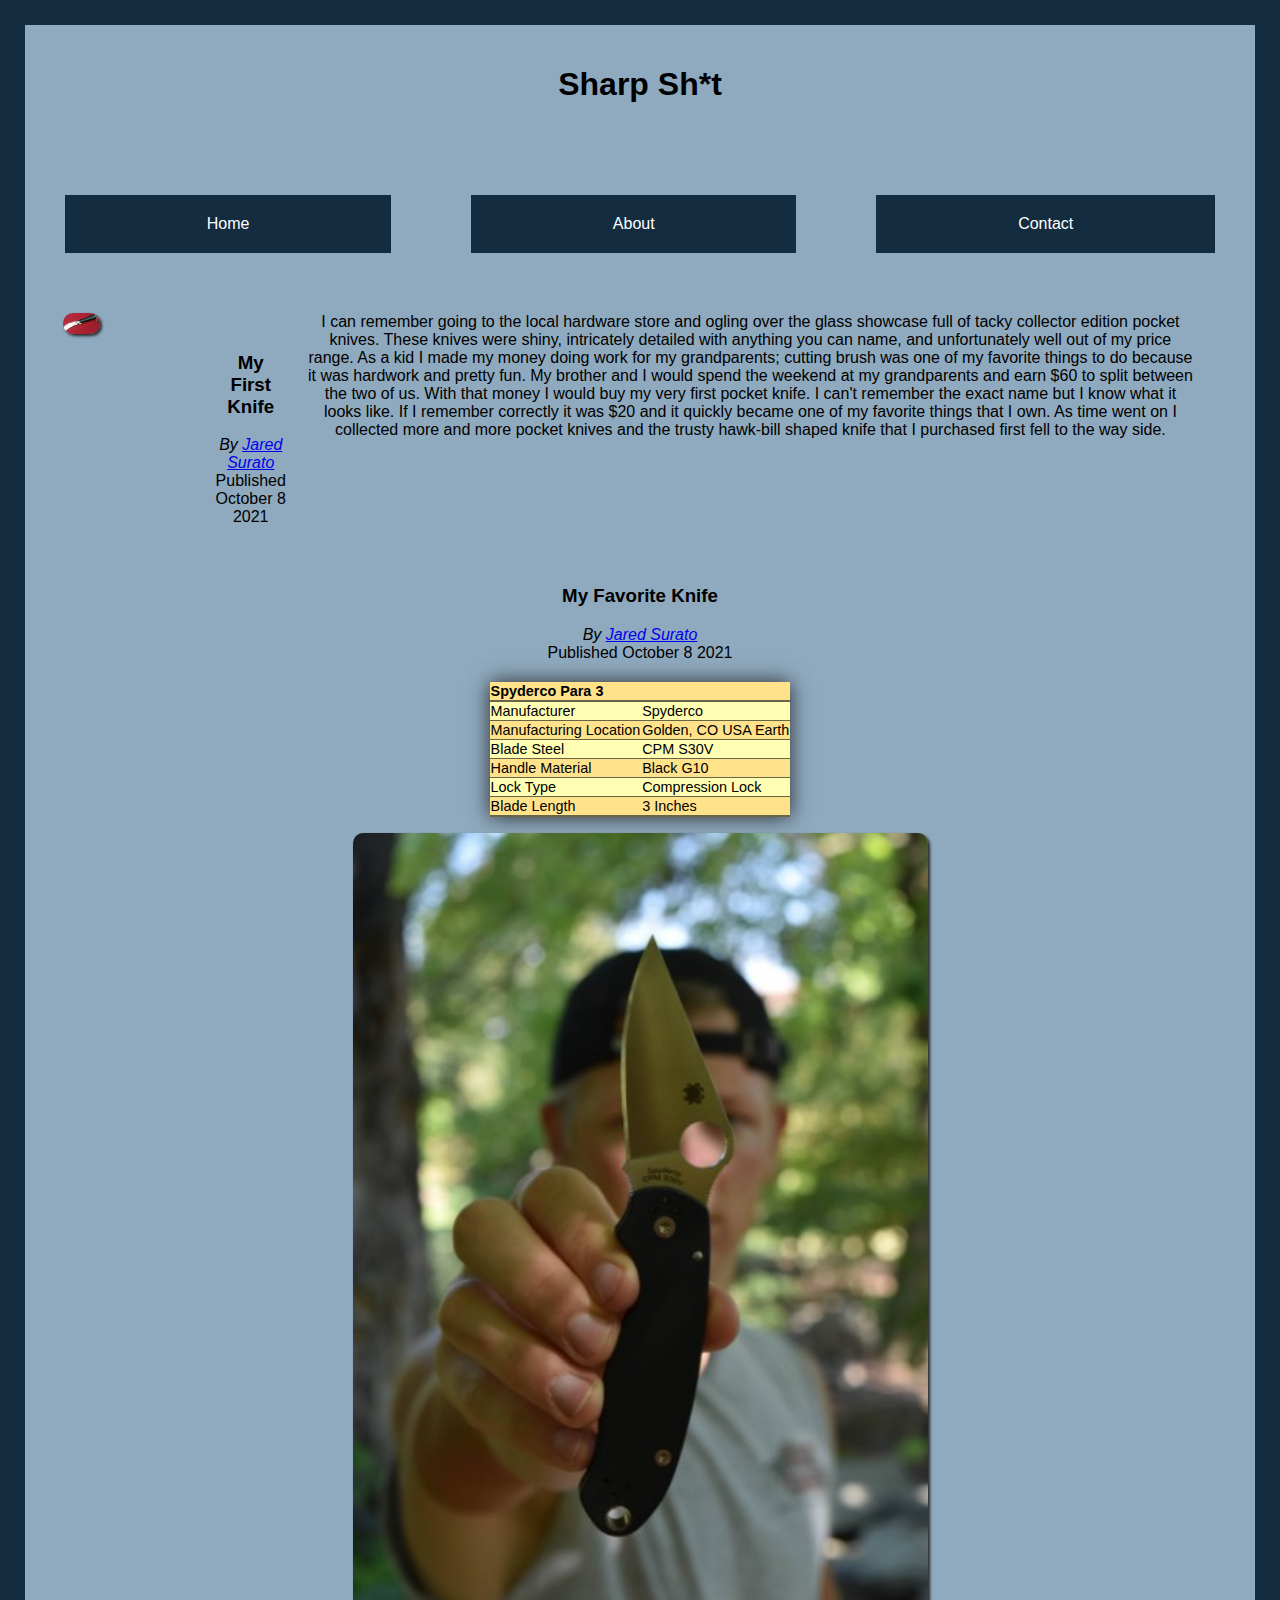
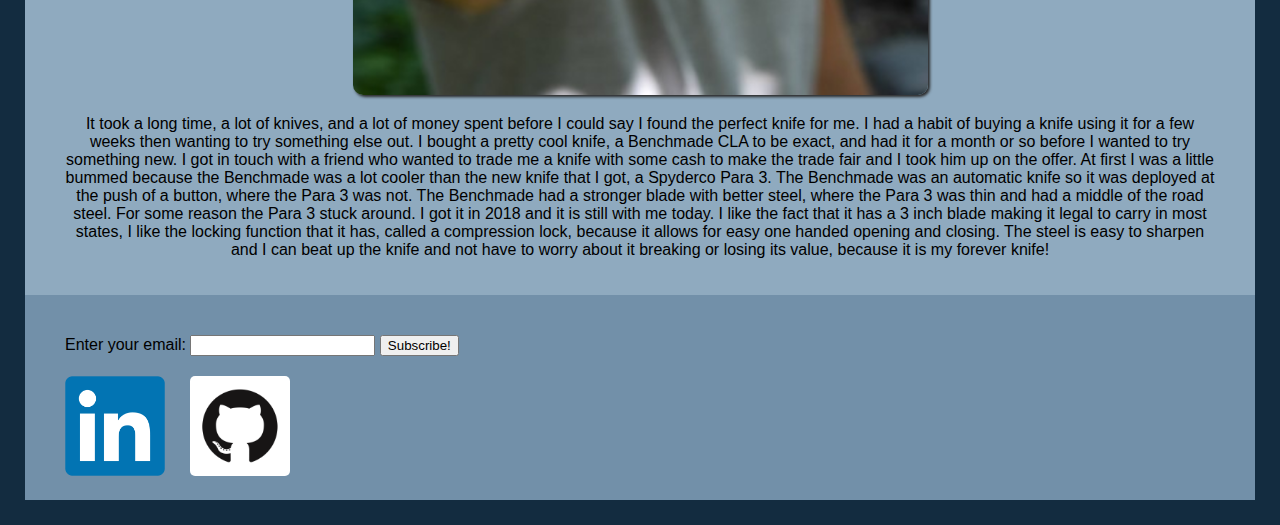
==== index.html @ bbdde285 "flexing" ====
<!DOCTYPE html>
<html lang="en">
<head>
    <meta charset="UTF-8">
    <meta http-equiv="X-UA-Compatible" content="IE=edge">
    <meta name="viewport" content="width=device-width, initial-scale=1.0">
    <link rel="stylesheet" href="style.css">
    <title>Sharp Sh*t</title>
</head>
<body>
    <header>
        <h1>Sharp Sh*t</h1>
    </header>

    
    <nav class="header-nav">
        <ul class="nav-list">
            <li class="nav-item"><a class="nav-page" href=index.html>Home</a></li>
            <li class="nav-item"><a class="nav-page" href=about.html>About</a></li>
            <li class="nav-item"><a class="nav-page" href=contact.html>Contact</a></li>
        </ul>
    </nav>

    <main>
        <article id="blog-article-one">   
            
            <div id="hawkbill-image">
                <img class="image" 
                     src="hawkbill.jpg" 
                     alt = "A hawkbill knife, similar to my first knife" 
                     >
            </div>
            <p id="blog-article-one-content"> 
                <header>
                    <h3> My First Knife </h3>
                
                    <address class="author">
                        By <a rel="author" href=about.html>Jared Surato</a>
                    </address>
                    <time datetime="2021-10-08">
                        Published October 8 2021
                    </time>
                </header>
                I can remember going to the local hardware store
                and ogling over the glass showcase full of tacky
                collector edition pocket knives. These knives were
                shiny, intricately detailed with anything you can 
                name, and unfortunately well out of my price range.
                As a kid I made my money doing work for my grandparents;
                cutting brush was one of my favorite things to do 
                because it was hardwork and pretty fun. My brother
                and I would spend the weekend at my grandparents
                and earn $60 to split between the two of us. With
                that money I would buy my very first pocket knife.
                I can't remember the exact name but I know what it looks
                like. If I remember correctly it was $20 and it quickly
                became one of my favorite things that I own. As time went
                on I collected more and more pocket knives and the trusty
                hawk-bill shaped knife that I purchased first fell to the
                way side.
            </p>
        </article>

        <article id="blog-article-two">   
            <header>
                <h3> My Favorite Knife </h3>
            
                <address class="author">
                    By <a rel="author" href=about.html>Jared Surato</a>
                </address>
                <time datetime="2021-10-08">Published October 8 2021</time>
            </header>
            <table class="styled-table">
                <thead>
                    <tr>
                        <th colspan="2">Spyderco Para 3</th>
                    </tr>
                </thead>
                <tbody>
                    <tr>
                        <td>Manufacturer</td>
                        <td>Spyderco</td>
                    </tr>
                    <tr>
                        <td>Manufacturing Location</td>
                        <td>Golden, CO USA Earth</td>
                    </tr>
                    <tr>
                        <td>Blade Steel</td>
                        <td>CPM S30V</td>
                    </tr>
                    <tr>
                        <td>Handle Material</td>
                        <td>Black G10</td>
                    </tr>
                    <tr>
                        <td>Lock Type</td>
                        <td>Compression Lock</td>
                    </tr>
                    <tr>
                        <td>Blade Length</td>
                        <td>3 Inches</td>
                    </tr>
                </tbody>
            </table>
            <p>
                <img class="image"
                     src="para3.jpg" 
                     alt = "Me holding the Spyderco Para 3 pocket knife"
                >
            </p>
            <p> 
                It took a long time, a lot of knives, and a lot of money spent
                before I could say I found the perfect knife for me. I had a
                habit of buying a knife using it for a few weeks then wanting to
                try something else out. I bought a pretty cool knife, a Benchmade
                CLA to be exact, and had it for a month or so before I wanted to try
                something new. I got in touch with a friend who wanted to trade me a
                knife with some cash to make the trade fair and I took him up on the
                offer. At first I was a little bummed because the Benchmade was a lot
                cooler than the new knife that I got, a Spyderco Para 3. The Benchmade
                was an automatic knife so it was deployed at the push of a button, where
                the Para 3 was not. The Benchmade had a stronger blade with better steel,
                where the Para 3 was thin and had a middle of the road steel. For some reason
                the Para 3 stuck around. I got it in 2018 and it is still with me today. I
                like the fact that it has a 3 inch blade making it legal to carry in most
                states, I like the locking function that it has, called a compression lock,
                because it allows for easy one handed opening and closing. The steel is easy
                to sharpen and I can beat up the knife and not have to worry about it breaking
                or losing its value, because it is my forever knife!
            </p>
            
        </article>
    </main>

    <footer>
        <form>
              <label for="email">Enter your email: </label>
              <input type="text" name="email" id="email" required>
              <input type="submit" value="Subscribe!">
        </form>
        <nav>
            <ul class="nav-list">
                <li><a href=https://www.linkedin.com/in/jared-surato/ >
                    <img  id="linkedin" src="linkedin.png" alt="linkedin">
                </a></li>
                <li><a href=https://github.com/jaredsurato >
                    <img  id="github" src="github.png" alt="github">
                </a></li>
            </ul>
        </nav>
    </footer>
</body>
</html>
---- style.css ----
body {
    background:#132c40 ;
    font-family: Arial, Helvetica, sans-serif;
    margin:25px;
}
main {
    display: flex;
    flex-direction: column;
}

article:nth-of-type(1) {
    flex:1;
}
article:nth-of-type(2) {
    flex:1;
}
main, header{
    background: #8faabf;
    padding: 20px;
    text-align: center;
}

footer {
    background: #7290a9;
    padding: 20px;
}

form {
    padding: 20px;
}

ul {
    list-style-position: inside;
}

p {
    padding:20px;
    padding-top: 0;
    padding-bottom: 0;
}

.image {
    box-shadow: 2px 2px 3px #292929;
    border-radius: 10px;
    width:50%;
    height:auto;
}


.header-nav {
    position: sticky;
    width: 100%;
    background: #8faabf;
    padding-top: 10px;
}

.nav-list {
    position: sticky;
    list-style-type: none;
    margin: 0;
    padding: 0;
    overflow: hidden;
    display: flex;
}

.nav-item {
    position: sticky;
    flex:1 0 auto;
}

.nav-page {
    position: sticky;
    display: block;
    /*width: 60px;*/
    background-color: #132c40;
    color: white;
    text-align: center; 
    text-decoration: none;
    padding:20px;
    margin: 40px;
}

.nav-page:hover {
    font-weight: bold;
    background-color: #215b7a;
}

.nav-page:active {
    color:darkorange;
}

.styled-table {
    border-collapse: collapse;
    margin-left:auto;
    margin-right:auto;
    font-size: 0.9em;
    font-family: sans-serif;
    min-width: auto;
    box-shadow: 0 0 20px #292929;
}

.styled-table thead tr{
    background-color: #ffe28a;
    text-align: left;
    border-bottom: 2px solid #666547;
}

.styled-table tbody tr {
    background-color: #fffeb3;
    border-bottom: 1px solid #666547;
    text-align: left;
}

.styled-table tbody tr:nth-of-type(even) {
    background-color: #ffe28a;
    text-align: left;
}

.styled-table tbody tr:last-of-type {
    border-bottom: 2px solid #666547;;
}

#linkedin{
    width: 100px;
    height: auto;
    border-radius: 5px;
    margin-right: 25px;
    margin-left:20px
}

#github{
    width: 100px;
    height: auto;
    border-radius: 5px;
    margin-right: 25px;
}

#blog-article-one {
    display: flex;
}
#hawkbill-image {
    flex:500px;
}
#blog-article-one-content{
    flex:250px;
}
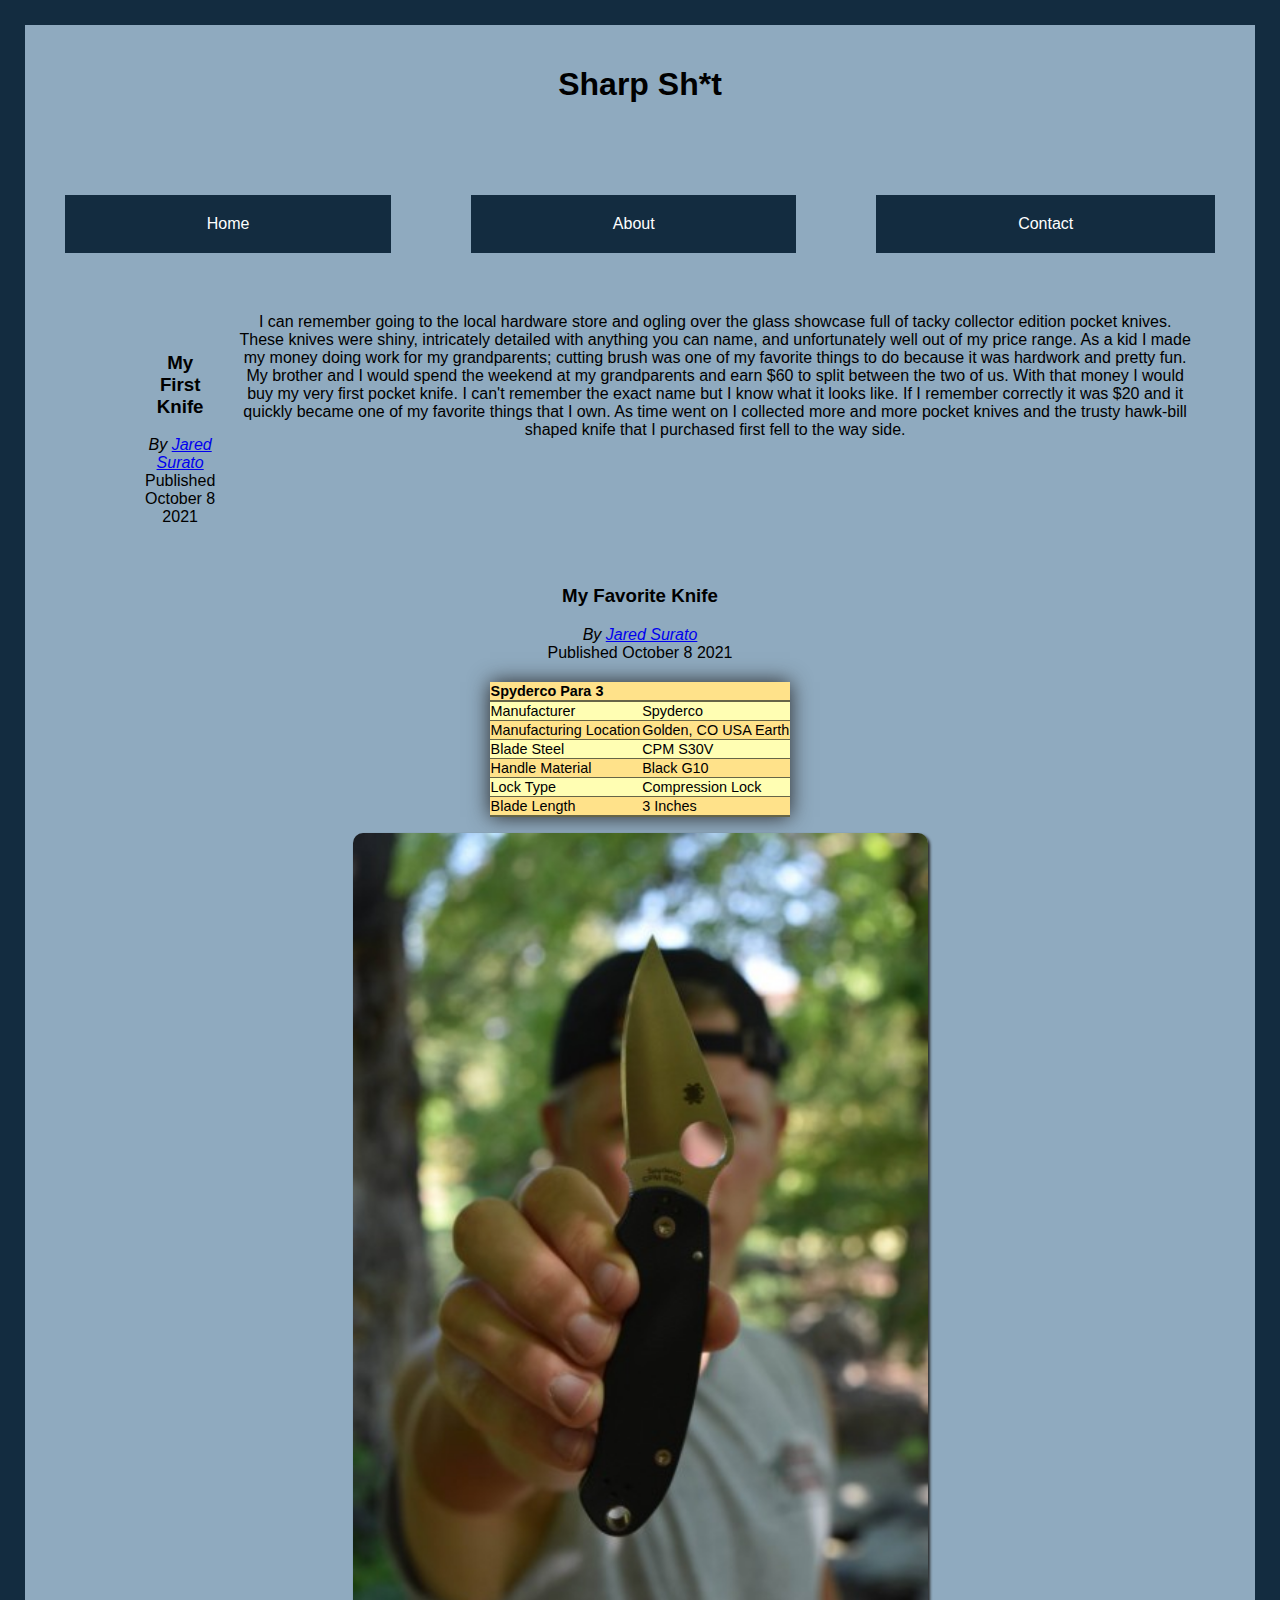
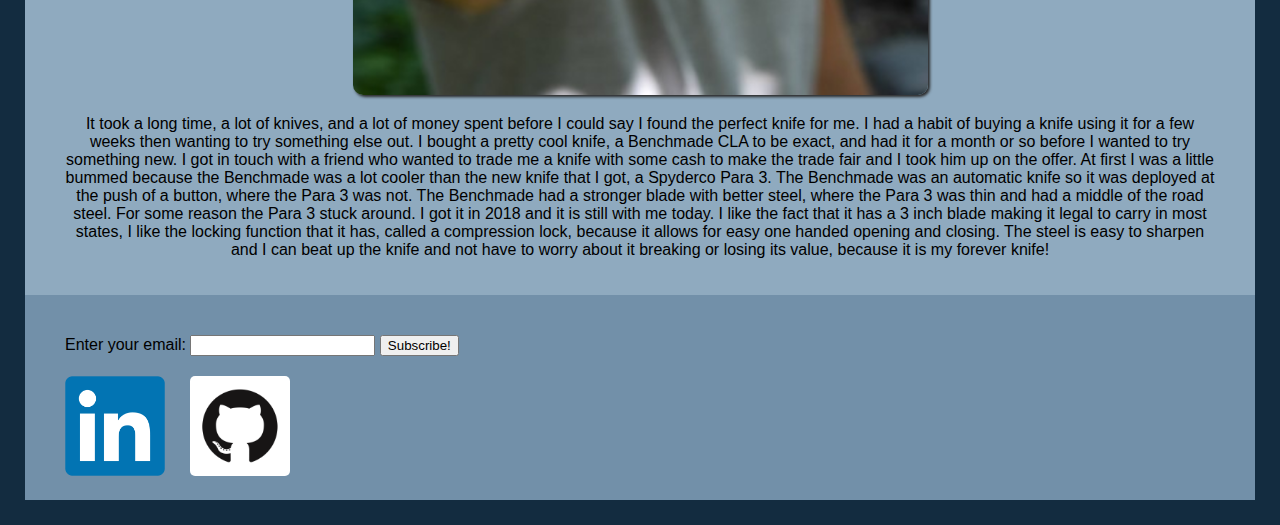
==== commit f7cc0ed6: "changed div to p" ====
--- a/index.html
+++ b/index.html
@@ -24,12 +24,12 @@
     <main>
         <article id="blog-article-one">   
             
-            <div id="hawkbill-image">
+            <p id="hawkbill-image">
                 <img class="image" 
                      src="hawkbill.jpg" 
                      alt = "A hawkbill knife, similar to my first knife" 
                      >
-            </div>
+            </p>
             <p id="blog-article-one-content"> 
                 <header>
                     <h3> My First Knife </h3>
--- a/style.css
+++ b/style.css
@@ -139,8 +139,8 @@
     display: flex;
 }
 #hawkbill-image {
-    flex:500px;
+    flex:3;
 }
 #blog-article-one-content{
-    flex:250px;
+    flex:2;
 }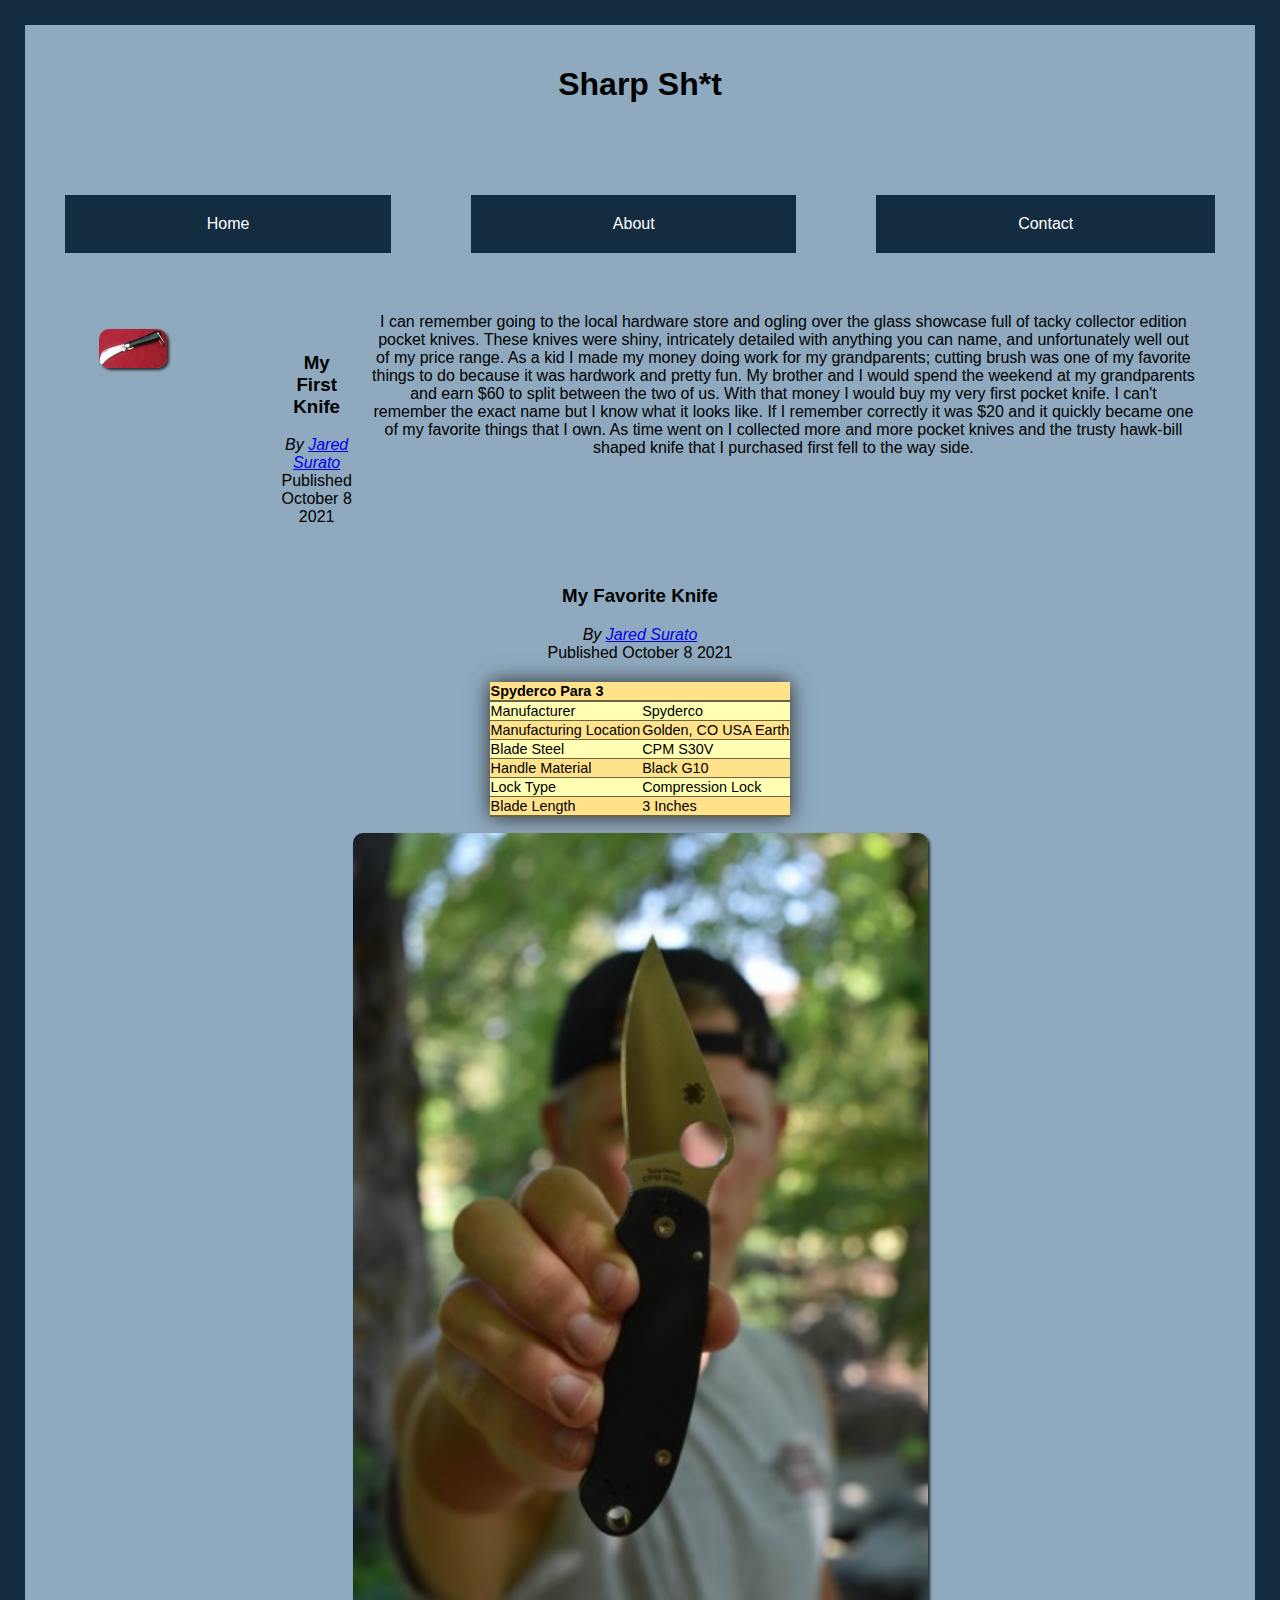
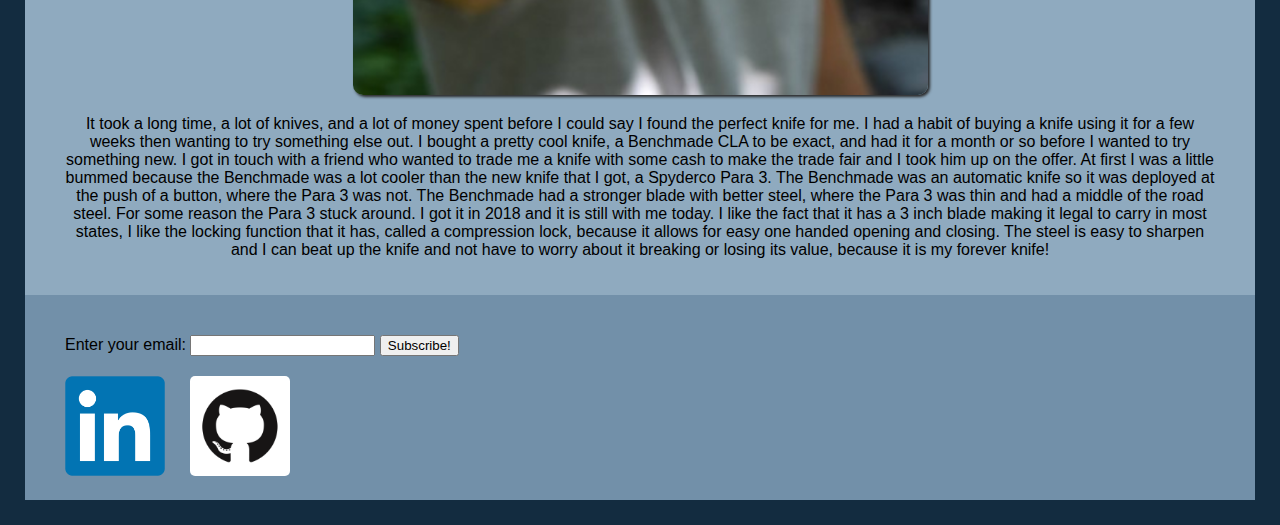
==== commit ab66e5c3: "changed id to img rather than p" ====
--- a/index.html
+++ b/index.html
@@ -24,8 +24,8 @@
     <main>
         <article id="blog-article-one">   
             
-            <p id="hawkbill-image">
-                <img class="image" 
+            <p>
+                <img id="hawkbill-image" class="image" 
                      src="hawkbill.jpg" 
                      alt = "A hawkbill knife, similar to my first knife" 
                      >
--- a/style.css
+++ b/style.css
@@ -139,7 +139,7 @@
     display: flex;
 }
 #hawkbill-image {
-    flex:3;
+    flex:4;
 }
 #blog-article-one-content{
     flex:2;
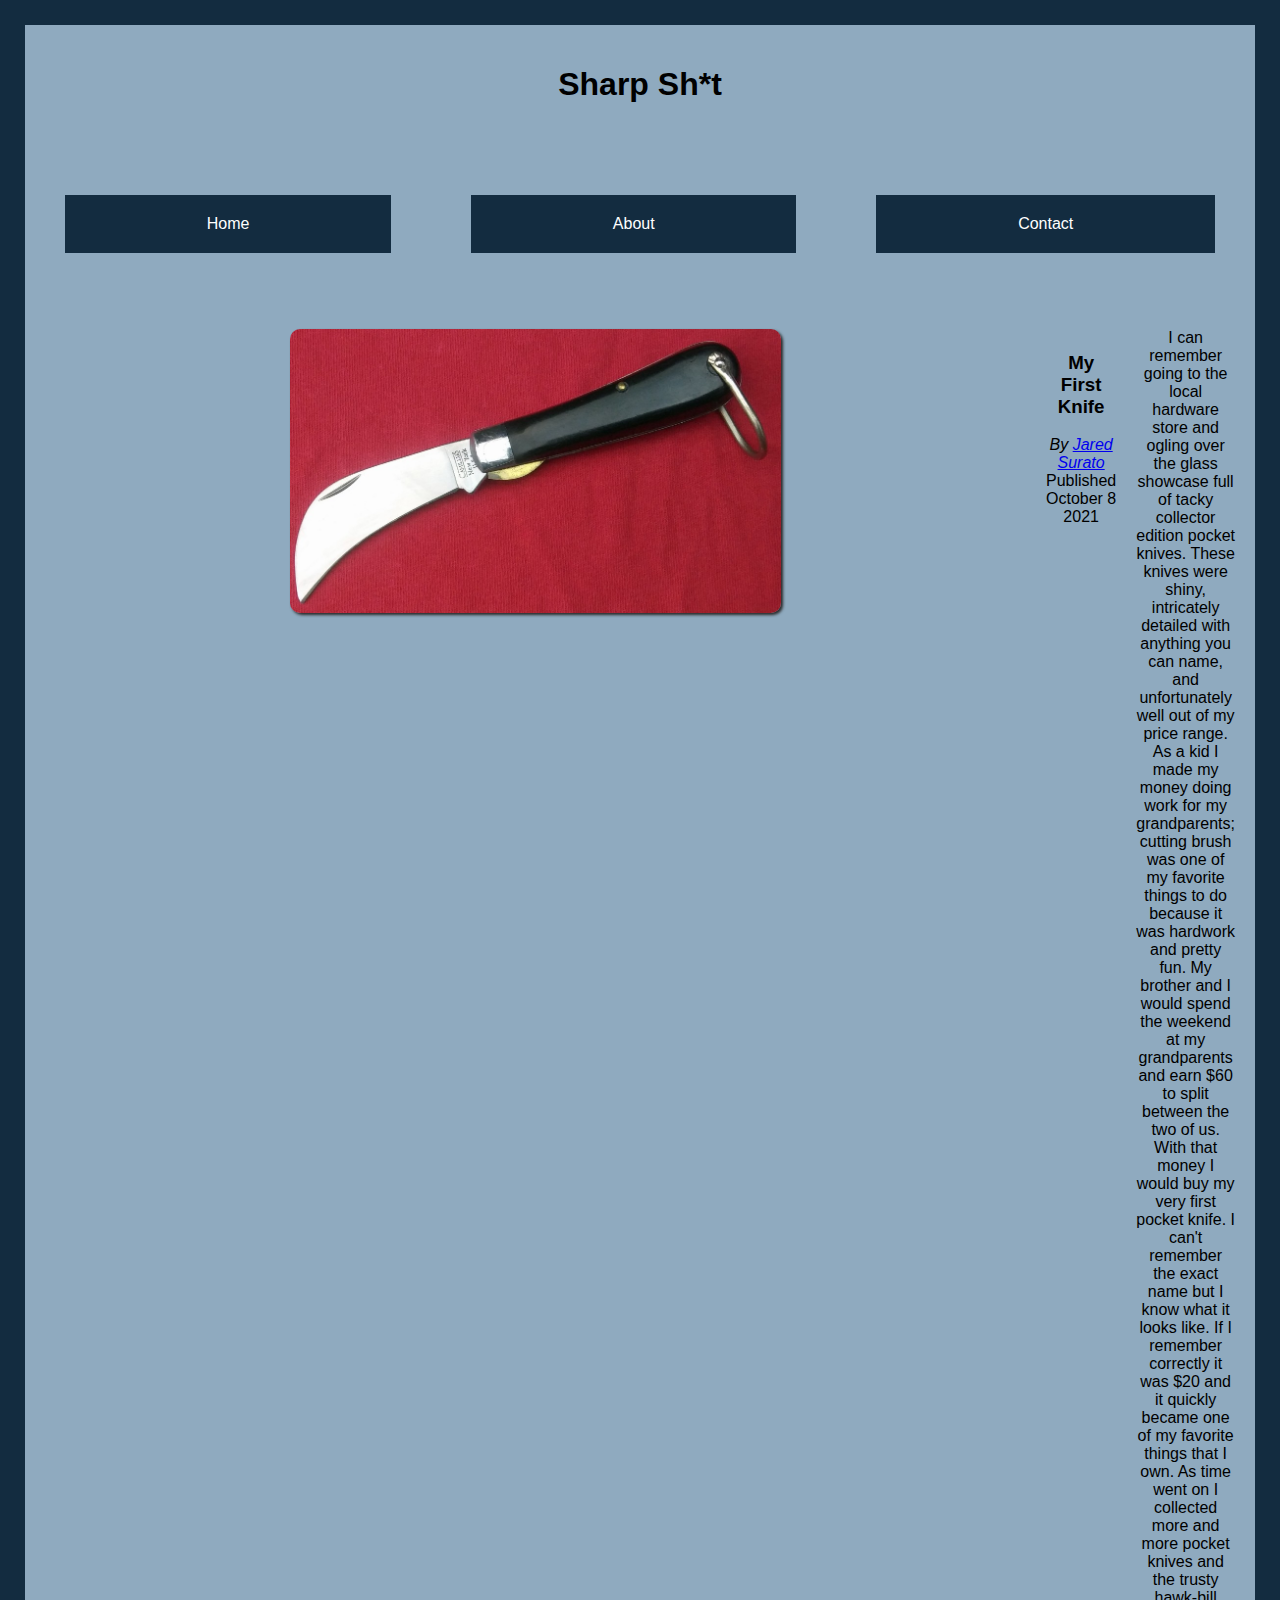
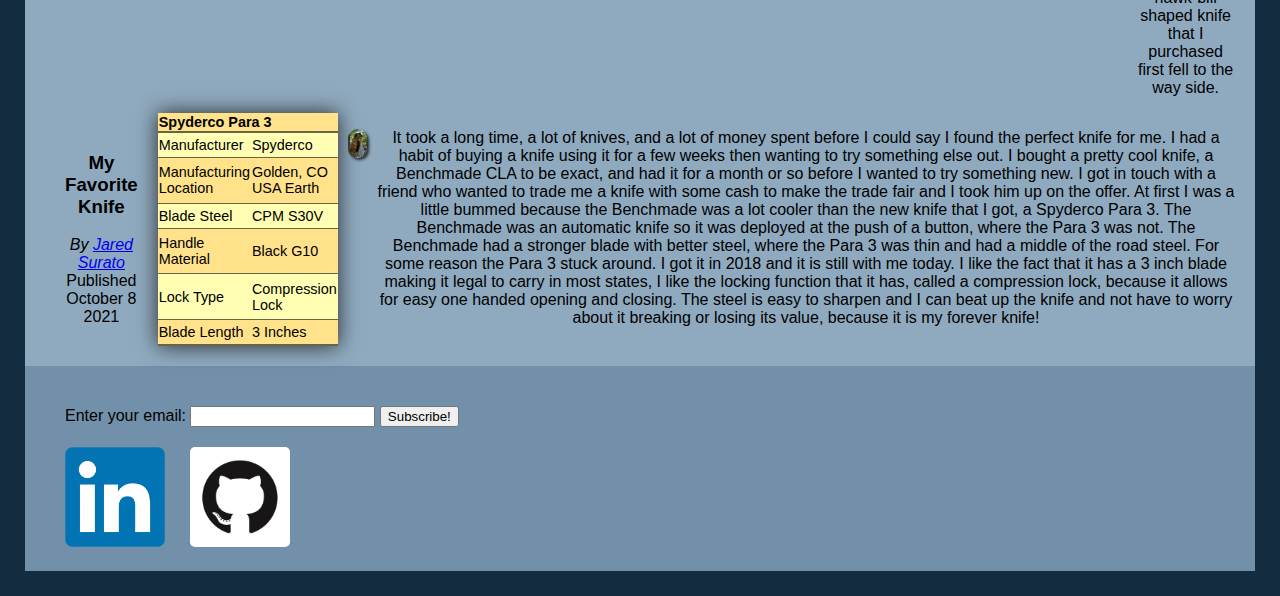
==== commit 31d31eeb: "flexing" ====
--- a/index.html
+++ b/index.html
@@ -23,24 +23,26 @@
 
     <main>
         <article id="blog-article-one">   
-            
             <p>
                 <img id="hawkbill-image" class="image" 
                      src="hawkbill.jpg" 
                      alt = "A hawkbill knife, similar to my first knife" 
                      >
             </p>
+
+            <header id="blog-article-one-header">
+                <h3> My First Knife </h3>
+            
+                <address class="author">
+                    By <a rel="author" href=about.html>Jared Surato</a>
+                </address>
+                <time datetime="2021-10-08">
+                    Published October 8 2021
+                </time>
+            </header>
+
             <p id="blog-article-one-content"> 
-                <header>
-                    <h3> My First Knife </h3>
                 
-                    <address class="author">
-                        By <a rel="author" href=about.html>Jared Surato</a>
-                    </address>
-                    <time datetime="2021-10-08">
-                        Published October 8 2021
-                    </time>
-                </header>
                 I can remember going to the local hardware store
                 and ogling over the glass showcase full of tacky
                 collector edition pocket knives. These knives were
--- a/style.css
+++ b/style.css
@@ -33,11 +33,11 @@
     list-style-position: inside;
 }
 
-p {
+/* p {
     padding:20px;
     padding-top: 0;
     padding-bottom: 0;
-}
+} */
 
 .image {
     box-shadow: 2px 2px 3px #292929;
@@ -139,8 +139,15 @@
     display: flex;
 }
 #hawkbill-image {
-    flex:4;
+    flex:3;
 }
 #blog-article-one-content{
     flex:2;
+}
+#blog-article-one-header{
+    flex:1;
+}
+
+#blog-article-two {
+    display: flex;
 }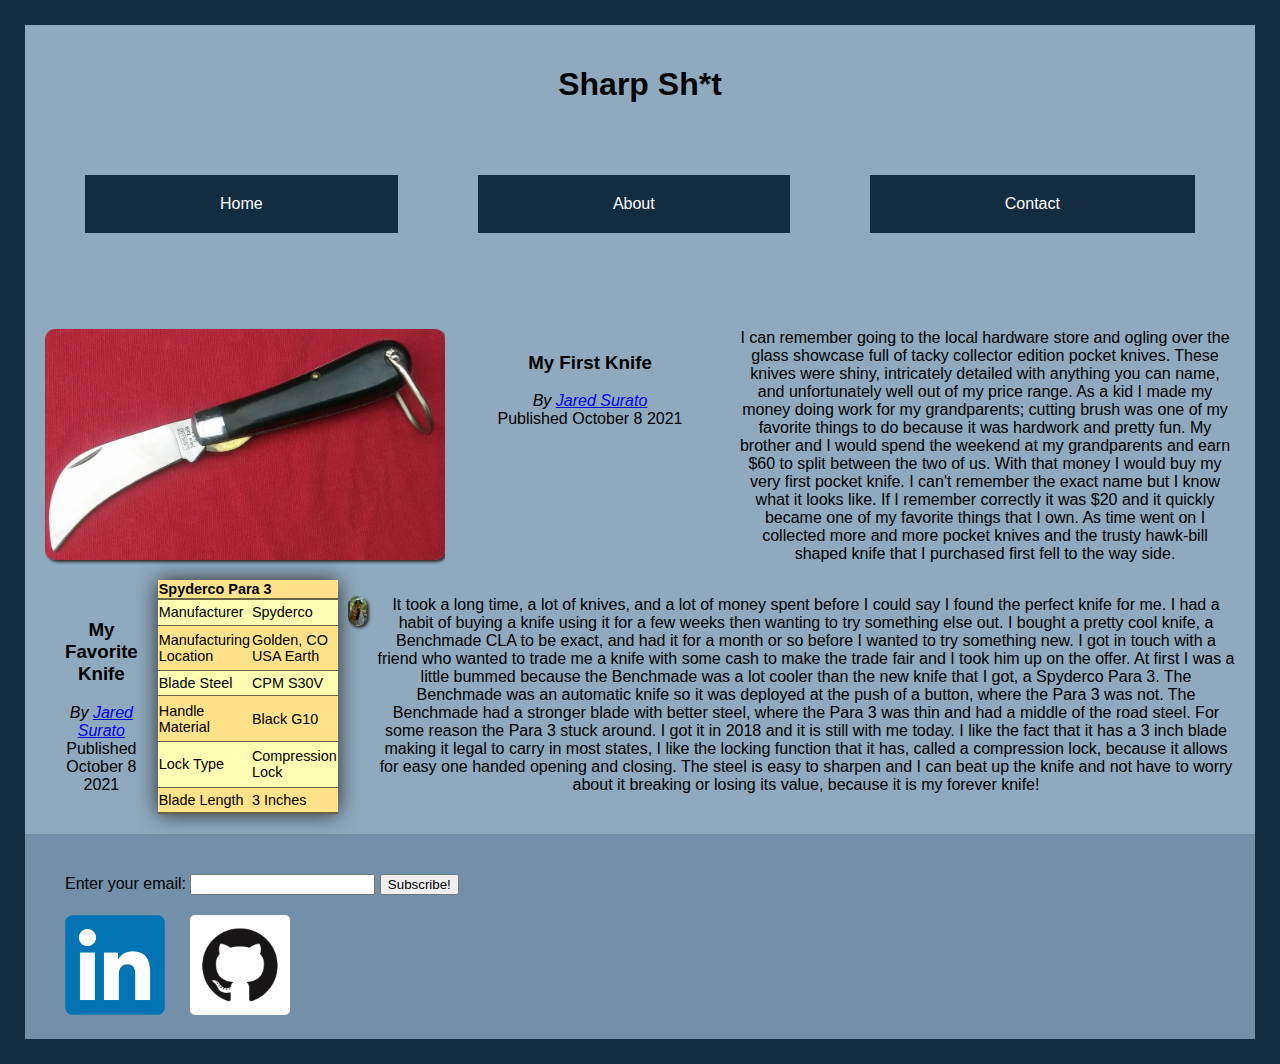
==== commit f469a13f: "wrapped nav bar in with header" ====
--- a/index.html
+++ b/index.html
@@ -10,17 +10,17 @@
 <body>
     <header>
         <h1>Sharp Sh*t</h1>
-    </header>
+    
 
     
-    <nav class="header-nav">
-        <ul class="nav-list">
-            <li class="nav-item"><a class="nav-page" href=index.html>Home</a></li>
-            <li class="nav-item"><a class="nav-page" href=about.html>About</a></li>
-            <li class="nav-item"><a class="nav-page" href=contact.html>Contact</a></li>
-        </ul>
-    </nav>
-
+        <nav class="header-nav">
+            <ul class="nav-list">
+                <li class="nav-item"><a class="nav-page" href=index.html>Home</a></li>
+                <li class="nav-item"><a class="nav-page" href=about.html>About</a></li>
+                <li class="nav-item"><a class="nav-page" href=contact.html>Contact</a></li>
+            </ul>
+        </nav>
+    </header>
     <main>
         <article id="blog-article-one">   
             <p>
--- a/style.css
+++ b/style.css
@@ -55,7 +55,6 @@
 }
 
 .nav-list {
-    position: sticky;
     list-style-type: none;
     margin: 0;
     padding: 0;
@@ -64,12 +63,10 @@
 }
 
 .nav-item {
-    position: sticky;
     flex:1 0 auto;
 }
 
 .nav-page {
-    position: sticky;
     display: block;
     /*width: 60px;*/
     background-color: #132c40;
@@ -139,6 +136,8 @@
     display: flex;
 }
 #hawkbill-image {
+    width: 400px;
+    height: auto;
     flex:3;
 }
 #blog-article-one-content{
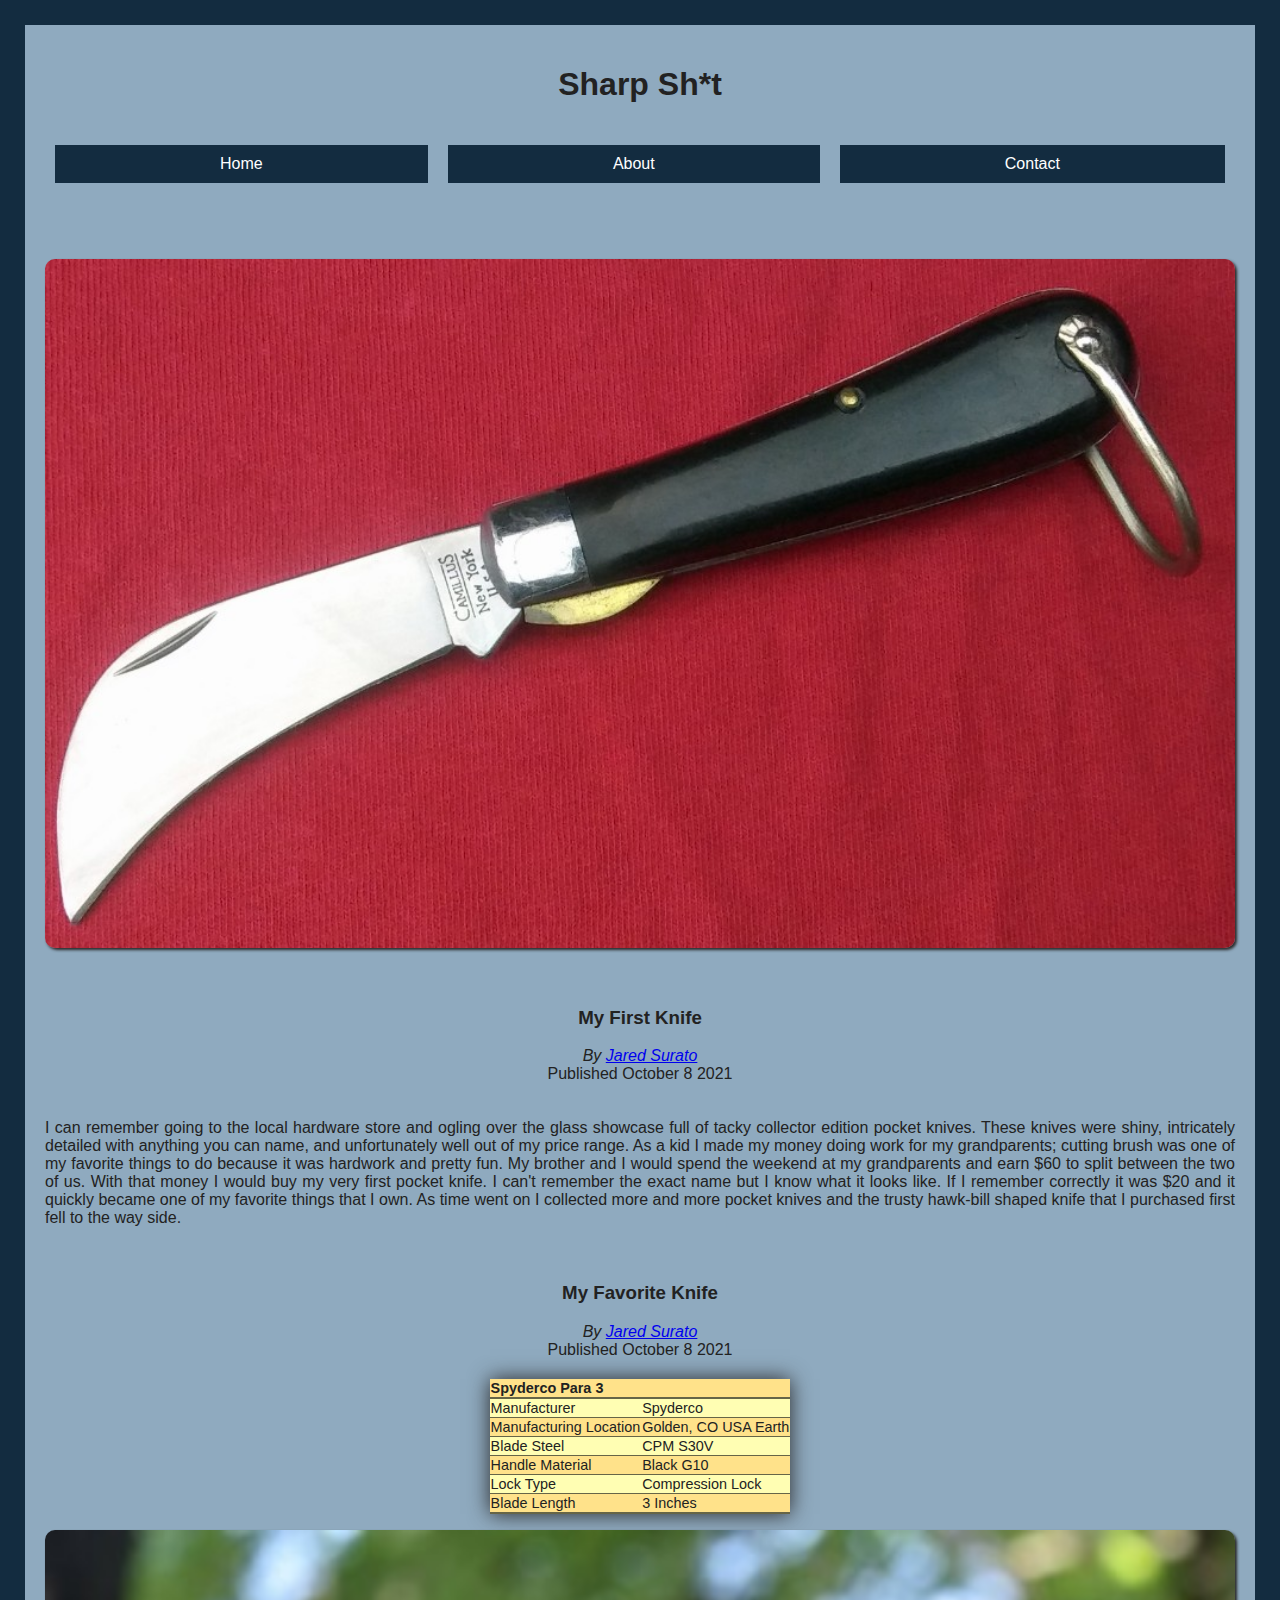
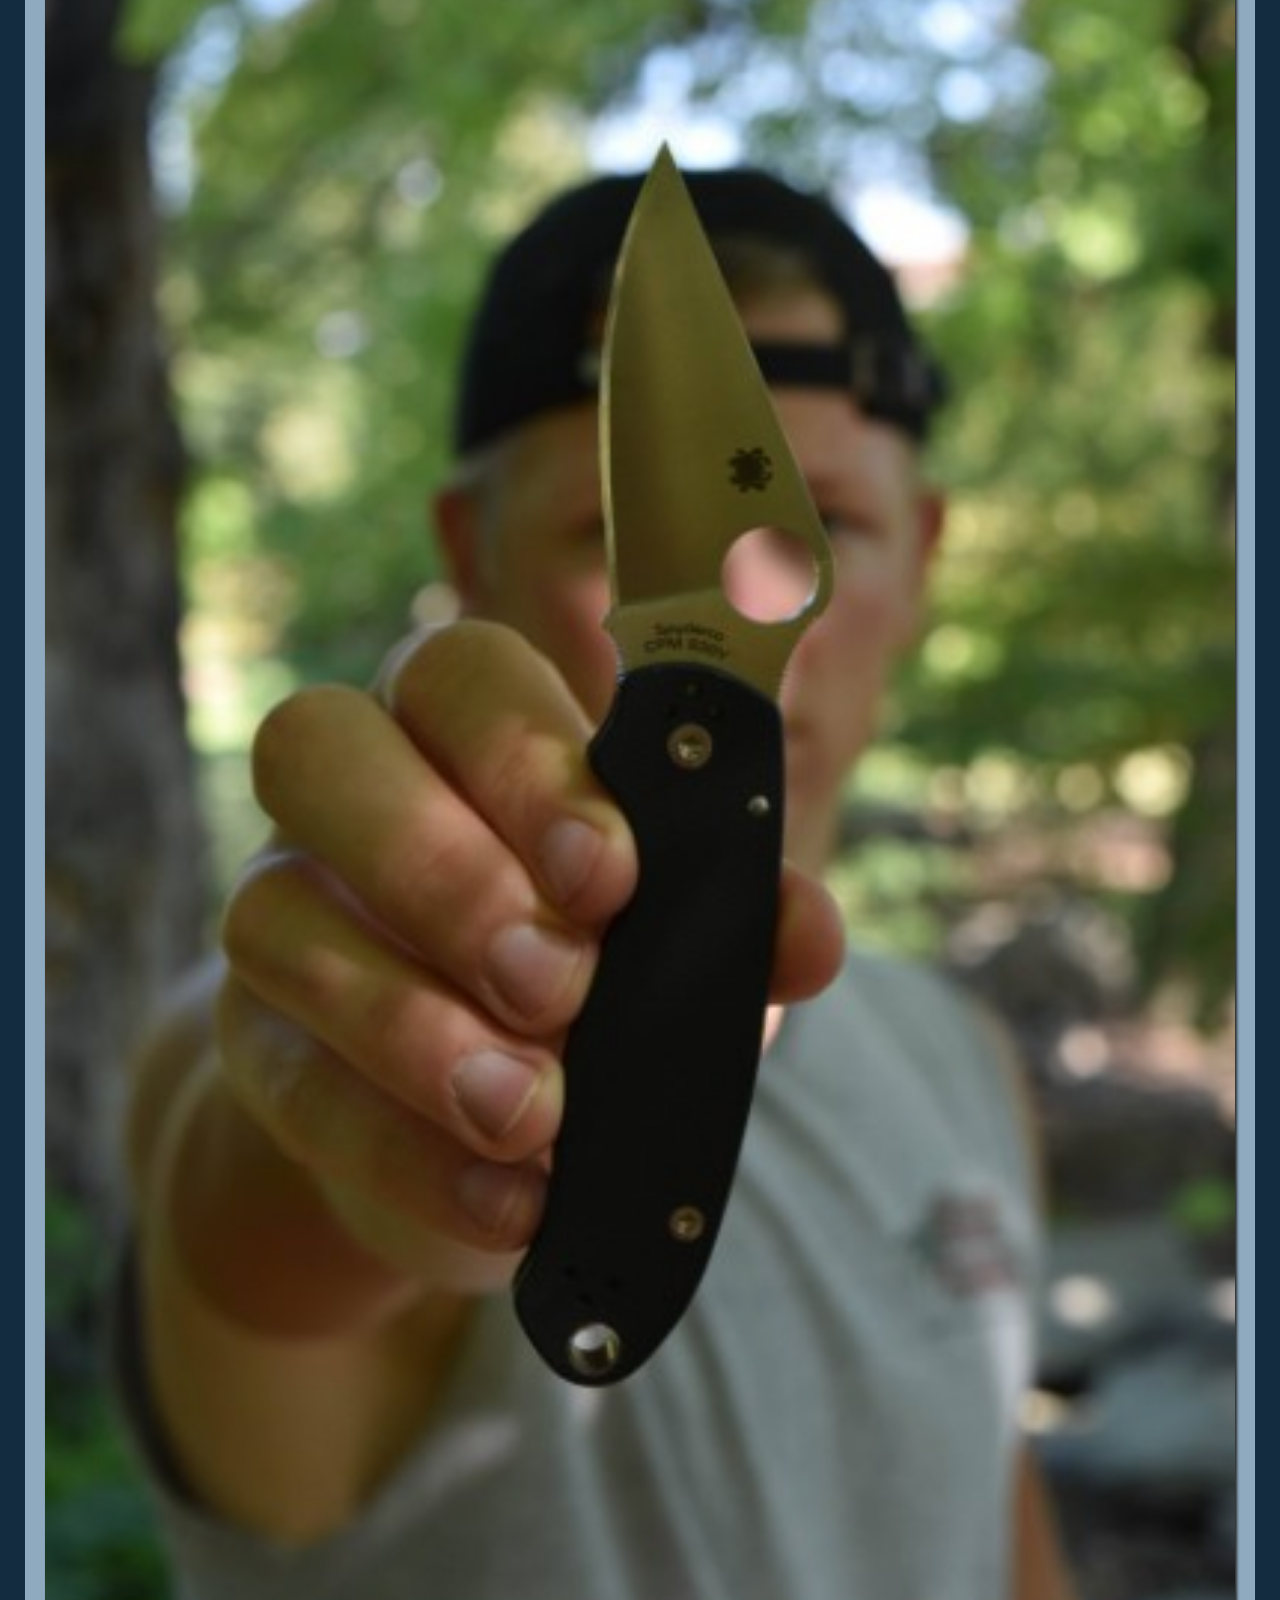
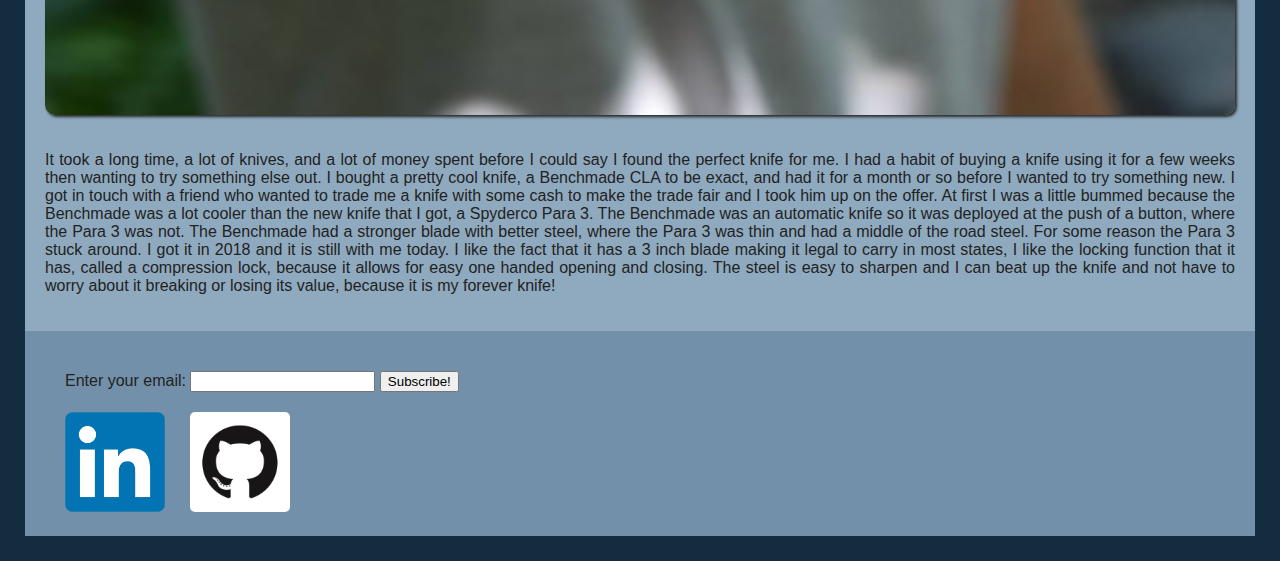
==== commit 6ffbbaf2: "added media queries and logo for site" ====
--- a/index.html
+++ b/index.html
@@ -8,7 +8,7 @@
     <title>Sharp Sh*t</title>
 </head>
 <body>
-    <header>
+    <header class="main-header">
         <h1>Sharp Sh*t</h1>
     
 
@@ -23,7 +23,7 @@
     </header>
     <main>
         <article id="blog-article-one">   
-            <p>
+            <p id="blog-article-one-image">
                 <img id="hawkbill-image" class="image" 
                      src="hawkbill.jpg" 
                      alt = "A hawkbill knife, similar to my first knife" 
@@ -105,13 +105,14 @@
                     </tr>
                 </tbody>
             </table>
-            <p>
+            <p id="blog-article-two-image">
                 <img class="image"
                      src="para3.jpg" 
                      alt = "Me holding the Spyderco Para 3 pocket knife"
+                     id="para3"
                 >
             </p>
-            <p> 
+            <p id="blog-article-two-content"> 
                 It took a long time, a lot of knives, and a lot of money spent
                 before I could say I found the perfect knife for me. I had a
                 habit of buying a knife using it for a few weeks then wanting to
--- a/style.css
+++ b/style.css
@@ -2,18 +2,9 @@
     background:#132c40 ;
     font-family: Arial, Helvetica, sans-serif;
     margin:25px;
-}
-main {
-    display: flex;
-    flex-direction: column;
-}
-
-article:nth-of-type(1) {
-    flex:1;
-}
-article:nth-of-type(2) {
-    flex:1;
-}
+    color: #222;
+}
+
 main, header{
     background: #8faabf;
     padding: 20px;
@@ -31,27 +22,22 @@
 
 ul {
     list-style-position: inside;
-}
-
-/* p {
-    padding:20px;
-    padding-top: 0;
-    padding-bottom: 0;
-} */
+    padding: 0;
+    margin: 0;
+}
 
 .image {
     box-shadow: 2px 2px 3px #292929;
     border-radius: 10px;
-    width:50%;
+    width:100%;
     height:auto;
 }
-
 
 .header-nav {
     position: sticky;
+    top: 0;
     width: 100%;
     background: #8faabf;
-    padding-top: 10px;
 }
 
 .nav-list {
@@ -73,8 +59,11 @@
     color: white;
     text-align: center; 
     text-decoration: none;
-    padding:20px;
-    margin: 40px;
+    padding: 20px;
+    margin-left: 40px;
+    margin-right: 40px;
+    margin-top:20px;
+    margin-bottom:20px;
 }
 
 .nav-page:hover {
@@ -93,6 +82,7 @@
     font-size: 0.9em;
     font-family: sans-serif;
     min-width: auto;
+    max-height: 300px;
     box-shadow: 0 0 20px #292929;
 }
 
@@ -135,18 +125,123 @@
 #blog-article-one {
     display: flex;
 }
+
+#blog-article-one-image {
+    flex:2;
+}
+
 #hawkbill-image {
-    width: 400px;
-    height: auto;
+    
+    width: 100%;
+}
+#blog-article-one-content{
     flex:3;
-}
-#blog-article-one-content{
+    text-align: justify;
+}
+#blog-article-one-header{
+    flex:1;
+}
+
+#blog-article-two {
+    display: flex;
+}
+
+#para3 {
+    width: 100%;
+}
+#blog-article-two-content {
     flex:2;
-}
-#blog-article-one-header{
-    flex:1;
-}
-
-#blog-article-two {
-    display: flex;
+    text-align:justify;
+}
+#blog-article-two-image {
+    flex:1;
+}
+.styled-table{
+    flex:1;
+}
+#first-bio-section {
+    display: flex;
+    margin-bottom: 50px;
+}
+
+#first-bio-section-image{
+    flex:1;
+}
+
+#engagement {
+    padding: 0;
+    margin: 10px;
+    width: 100%;
+}
+
+#biography {
+    flex:1;
+    padding:10px;
+    margin-left: 10px;
+    text-align: justify;
+}
+
+#second-bio-section {
+    display: flex;
+    flex-direction: row-reverse;
+}
+
+#pc{
+    flex:2 1 auto;
+    width:100%;
+    margin: 1%;
+}
+
+#gaming {
+    padding:2%;
+    flex:1 1 auto;
+    width:100%;
+    text-align:justify;
+}
+
+.multi-column-form {
+    display: flex;
+    flex-direction: column;
+    flex-wrap: wrap;
+    height: 30vh;
+    padding: 10px 5px;
+    box-sizing: border-box;
+}
+.multi-column-form * {
+    width: calc(50% - 10px);
+    margin: 0 5px;
+    box-sizing: border-box;
+}
+.multi-column-form :nth-child(1),
+.multi-column-form :nth-child(2),
+.multi-column-form :nth-child(3),
+.multi-column-form :nth-child(4),
+.multi-column-form :nth-child(5){
+    margin: 5px;
+    flex: 1;
+}
+.multi-column-form :nth-child(6) {
+    height: 100%;
+}
+
+@media (max-width: 4500px) {
+    .nav-page {
+        display: block;
+        /*width: 60px;*/
+        background-color: #132c40;
+        color: white;
+        text-align: center; 
+        text-decoration: none;
+        padding: 10px;
+        margin-left: 10px;
+        margin-right: 10px;
+        margin-top:20px;
+        margin-bottom:20px;
+    }
+    #blog-article-two,
+    #blog-article-one,
+    #first-bio-section,
+    #second-bio-section{
+        flex-direction: column;
+    }
 }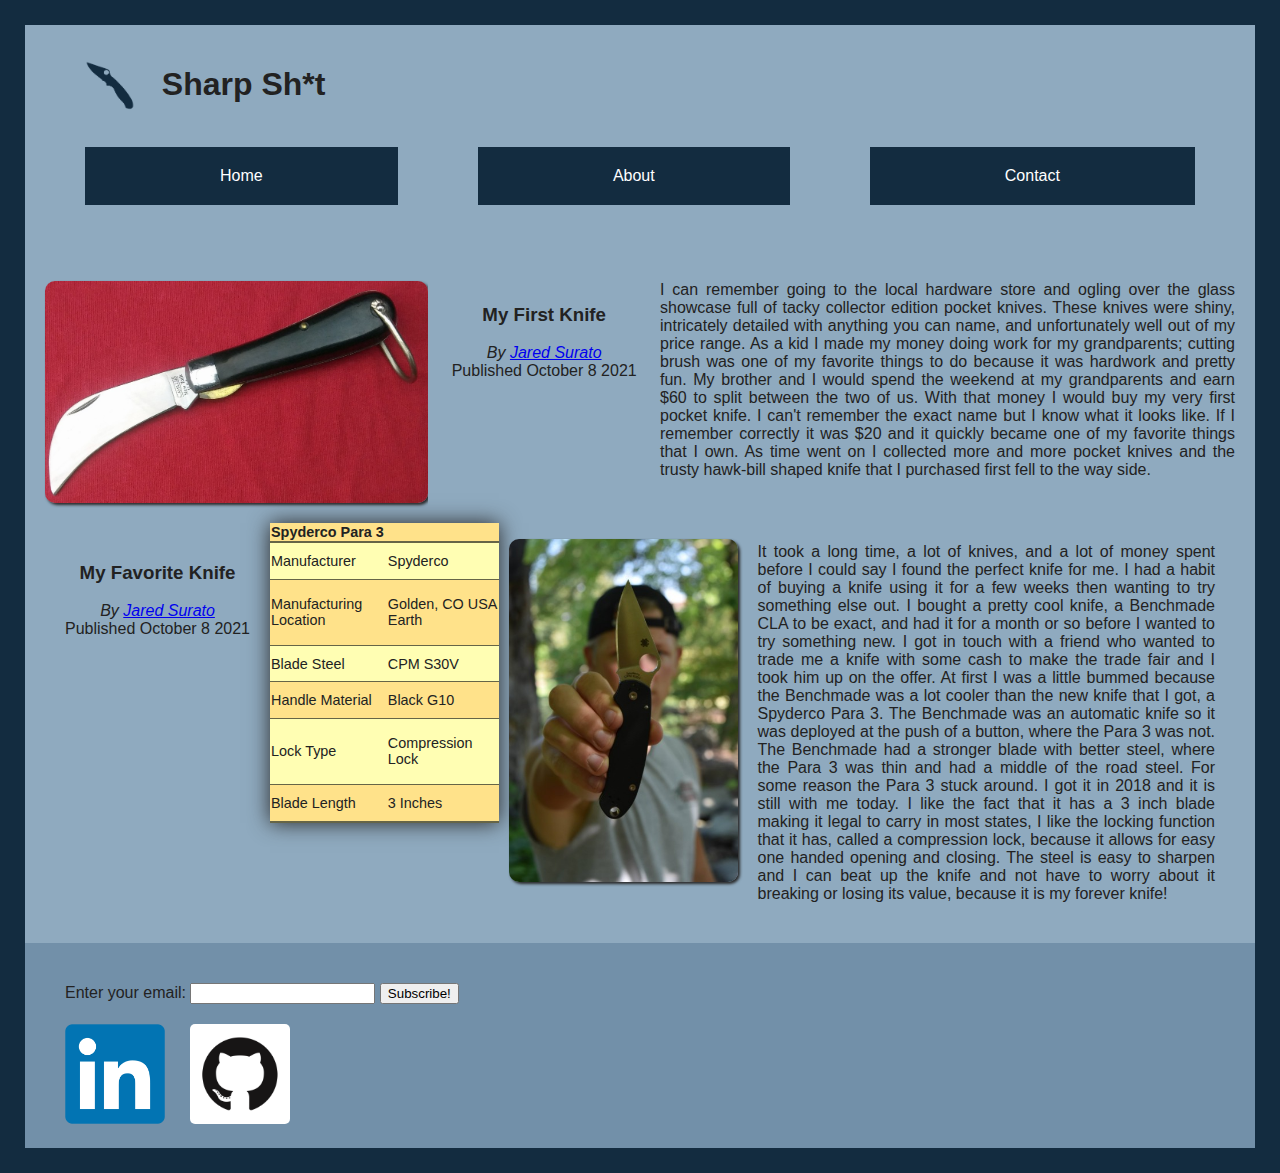
==== commit c037b196: "added logo to top of page" ====
--- a/index.html
+++ b/index.html
@@ -9,8 +9,10 @@
 </head>
 <body>
     <header class="main-header">
-        <h1>Sharp Sh*t</h1>
-    
+        <div id="header-logo">
+        <p id="logo-wrapper"><img src="sharpshitlogo.png" alt="sharp shit logo" id="logo"></p>
+        <h1 id="header-text">Sharp Sh*t</h1>
+        </div>   
 
     
         <nav class="header-nav">
--- a/style.css
+++ b/style.css
@@ -78,7 +78,7 @@
 .styled-table {
     border-collapse: collapse;
     margin-left:auto;
-    margin-right:auto;
+    margin-right:10px;
     font-size: 0.9em;
     font-family: sans-serif;
     min-width: auto;
@@ -106,7 +106,26 @@
 .styled-table tbody tr:last-of-type {
     border-bottom: 2px solid #666547;;
 }
-
+#header-logo {
+    display: flex;
+    margin: 0 auto;
+}
+#logo-wrapper {
+    flex:auto;
+}
+#header-text {
+    flex:40;
+    text-align:left;
+    padding-left:0;
+    margin-left:0;
+}
+#logo {
+    max-height: 50px;
+    width:auto;
+    height: auto;
+    float:left;
+    padding-left: 40px;
+}
 #linkedin{
     width: 100px;
     height: auto;
@@ -152,6 +171,8 @@
 #blog-article-two-content {
     flex:2;
     text-align:justify;
+    padding: 10px;
+    margin: 10px;
 }
 #blog-article-two-image {
     flex:1;
@@ -224,7 +245,7 @@
     height: 100%;
 }
 
-@media (max-width: 4500px) {
+@media (max-width: 400px) {
     .nav-page {
         display: block;
         /*width: 60px;*/
